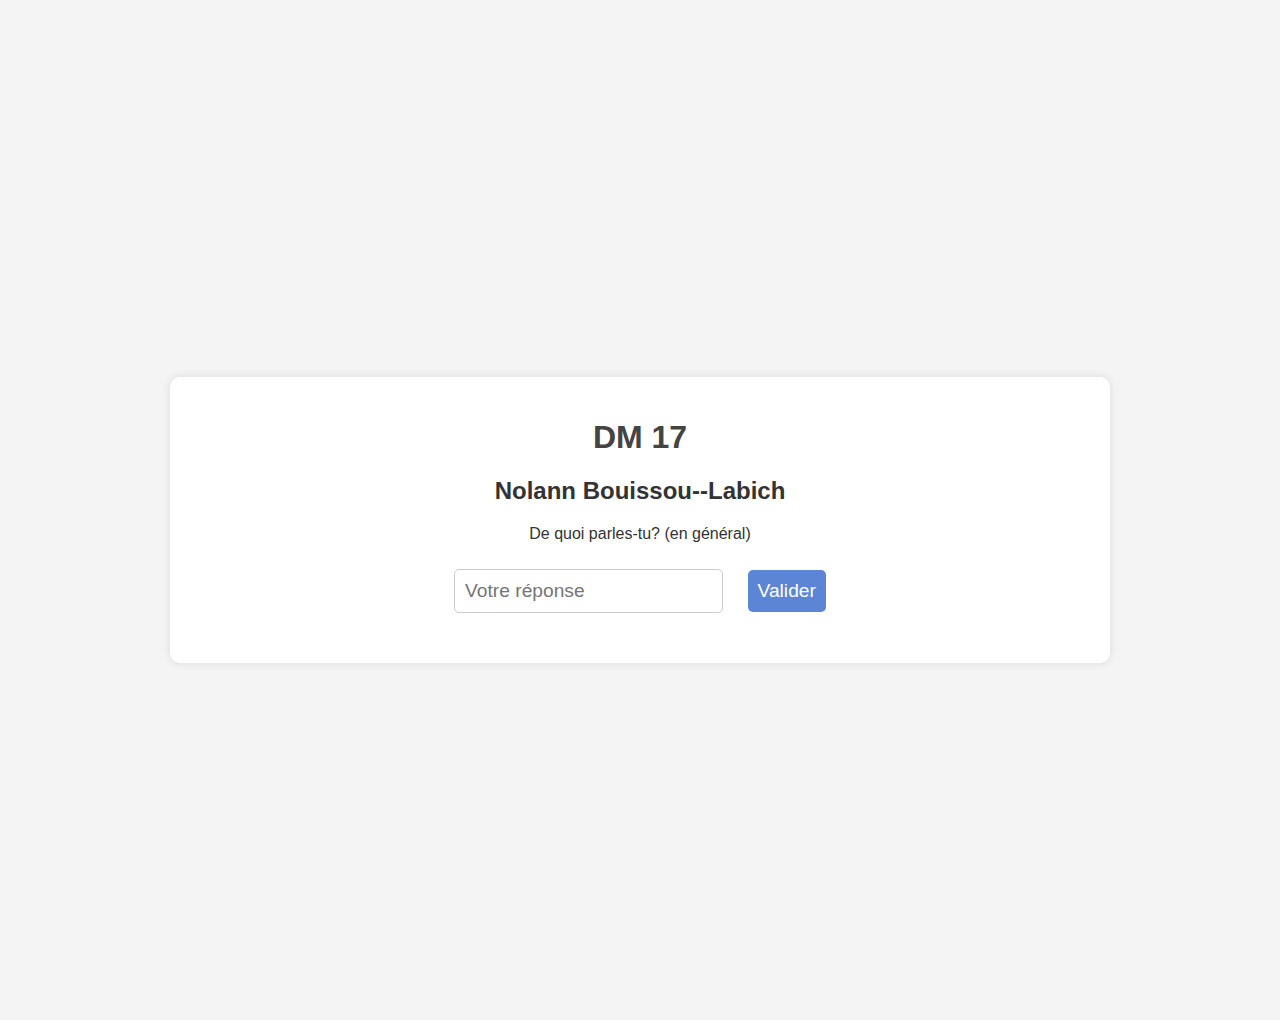
==== index.html @ 2d53fb49 "index.html" ====
<!DOCTYPE html>
<html lang="fr">
<head>
    <meta charset="UTF-8">
    <meta name="viewport" content="width=device-width, initial-scale=1.0">
    <title>Énigme</title>
    <link rel="stylesheet" href="dm.css">
</head>
<body>
    <div class="container">
        <h1>DM 17</h1>
        <h2>Nolann Bouissou--Labich</h2>
        <p id="enigme"></p>
        <input type="text" id="reponse" placeholder="Votre réponse">
        <button onclick="verifierReponse()">Valider</button>
        <p id="message"></p>
        <button id="btn-reponse" onclick="afficherReponse()">Afficher la réponse</button>
        <div id="images-container"></div>
        <div id="text-container" style="display: none;"></div>
        <button id="btn-suivant" onclick="passerEnigmeSuivante()">Suivant</button>
    </div>
    
    <script>
        let enigmes = [
            { 
                question: "De quoi parles-tu? (en général)", 
                reponse: "x", 
                images: ["dm_p1.jpg", "dm_p2.jpg","dm_p3.jpg","dm_p4.jpg","dm_p5_1.jpg"] 
            },
            { 
                question: "Dans un village, on dénombre 33 familles. Chaque fammile possède 1, 2 ou 3 vélos. Cependant, il y a autant de familles possédant 1 vélos que de familles possédant 3 vélos. Combien y a-t-il de vélos dans le village?", 
                reponse: "66", 
                images: ["dm_p5_2.jpg", "dm_p6.jpg","dm_p7.jpg"] 
            },
            { 
                question: "Bali et Balaud sont sur un bateau, Bali tombe à l'eau. Qui est chauve? (Le texte est trompeur)", 
                reponse: "balaud", 
                images: ["dm_p8.jpg","dm_p9.jpg","dm_p10.jpg","dm_p11.jpg"] 
            },
            { 
                question: "P=NP? (démonstration attendue)", 
                reponse: " ", 
                texte:"En réalite, je n'ai pas fait la fin du dm. (je faisais ce site)"
            }
        ];
        let indexEnigme = 0;
        let reponseTrouvee = false;
        let reponseMontree = false;
        
        function chargerEnigme() {
            document.getElementById("enigme").textContent = enigmes[indexEnigme].question;
            document.getElementById("reponse").value = "";
            document.getElementById("message").textContent = "";
            document.getElementById("btn-reponse").style.display = "none";
            document.getElementById("btn-suivant").style.display = "none";
            document.getElementById("text-container").style.display = "none";
            document.getElementById("images-container").innerHTML = "";
            reponseTrouvee = false;
            reponseMontree = false;
            setTimeout(() => {
                if (!reponseTrouvee) {
                    document.getElementById("btn-reponse").style.display = "block";
                }
            }, 30000); // 5 minutes
        }

        function verifierReponse() {
            let reponse = document.getElementById("reponse").value.toLowerCase();
            let bonneReponse = enigmes[indexEnigme].reponse;
            if (reponse === bonneReponse) {
                if (indexEnigme!=3) {
                document.getElementById("message").textContent = "Bien joué ! Voici une partie du dm :";
                afficherImagesOuTexte();                
                } else {
                    afficherImagesOuTexte();  
                }
                if (indexEnigme < enigmes.length - 1) {
                    document.getElementById("btn-suivant").style.display = "block";
                } else {
                    document.getElementById("message").textContent += " Toutes les énigmes ont été résolues !";
                }
                reponseTrouvee = true;
            } else {
                document.getElementById("message").textContent = "Mauvaise réponse, essayez encore !";
            }
        }
        
        function afficherReponse() {
            document.getElementById("message").textContent = "La réponse était : " + enigmes[indexEnigme].reponse;
            afficherImagesOuTexte();
            document.getElementById("btn-suivant").style.display = "block";
        }
        
        function afficherImagesOuTexte() {
            if (enigmes[indexEnigme].images) {
                let imagesContainer = document.getElementById("images-container");
                imagesContainer.innerHTML = "";
                enigmes[indexEnigme].images.forEach(src => {
                    let img = document.createElement("img");
                    img.src = src;
                    img.alt = "Récompense";
                    img.onclick = () => afficherEnPleinEcran(src);
                    imagesContainer.appendChild(img);
                });
            } else if (enigmes[indexEnigme].texte) {
                let textContainer = document.getElementById("text-container");
                textContainer.textContent = enigmes[indexEnigme].texte;
                textContainer.style.display = "block";
            }
        }
        
        function passerEnigmeSuivante() {
            if (indexEnigme < enigmes.length - 1) {
                indexEnigme++;
                chargerEnigme();
            } else {
                document.getElementById("container").innerHTML = "Félicitations ! Vous avez terminé toutes les énigmes.";
            }
        }

        function afficherEnPleinEcran(src) {
            let fullscreenDiv = document.createElement("div");
            fullscreenDiv.className = "fullscreen-img";
            fullscreenDiv.innerHTML = `<img src="${src}" alt="Image en plein écran"><button onclick="this.parentElement.remove()">X</button>`;
            document.body.appendChild(fullscreenDiv);
        }
        
        chargerEnigme();
    </script>
</body>
</html>
---- dm.css ----
body {
    font-family: 'Arial', sans-serif;
    display: flex;
    justify-content: flex-start;
    align-items: center;
    height: 100vh;
    text-align: center;
    margin: 50px auto;
    background-color: #f4f4f4;
    color: #333;
    padding-top:20px;
}

.container {
    width: 80%;
    background: white;
    padding: 20px;
    border-radius: 10px;
    box-shadow: 0px 0px 10px rgba(0, 0, 0, 0.1);
    max-width: 900px;
    margin: auto;
    text-align: center;
    align-items: center;
}

h1 {
    color: #444;
    font-size: 2rem;
}

input, button {
    padding: 10px;
    margin: 10px;
    border-radius: 5px;
    border: 1px solid #ccc;
    font-size: 1.2rem;
    align-items:center;
}

button {
    background-color: #5c85d6;
    color: white;
    border: none;
    cursor: pointer;
    font-size: 1.2rem;
}

button:hover {
    background-color: #3a5ca0;
}

#image-recompense { 
    display: none; 
    margin-top: 20px; 
    width: 300px; 
}

#btn-reponse, #btn-image { 
    display: none; 
    margin-top: 20px; 
}

#images-container {
    display: flex;
    flex-direction: column;
    align-items: center;
    gap: 20px;
    margin-top: 20px;
}
#images-container img {
    width: 80%;
    max-width: 500px;
    height: auto;
    border: 5px solid black;
    border-radius: 5px;
    padding: 5px;
    background-color: white;
    cursor: pointer;
    transition: transform 0.3s ease, box-shadow 0.3s ease;
}
#images-container img:hover {
    transform: scale(1.02);
    box-shadow: 0 0 15px rgba(0, 0, 0, 0.3);
}

.fullscreen-img {
    position: fixed;
    top: 0;
    left: 0;
    width: 100vw;
    height: 100vh;
    background: rgba(0, 0, 0, 0.9);
    display: flex;
    justify-content: center;
    align-items: center;
    z-index: 1000;
}

.fullscreen-img img {
    max-width: 90%;
    max-height: 90%;
    border: 5px solid white;
}

.fullscreen-img button {
    position: absolute;
    top: 20px;
    right: 20px;
    font-size: 1.5rem;
    background: black;
    border: none;
    padding: 10px;
    cursor: pointer;
    border-radius: 5px;
}
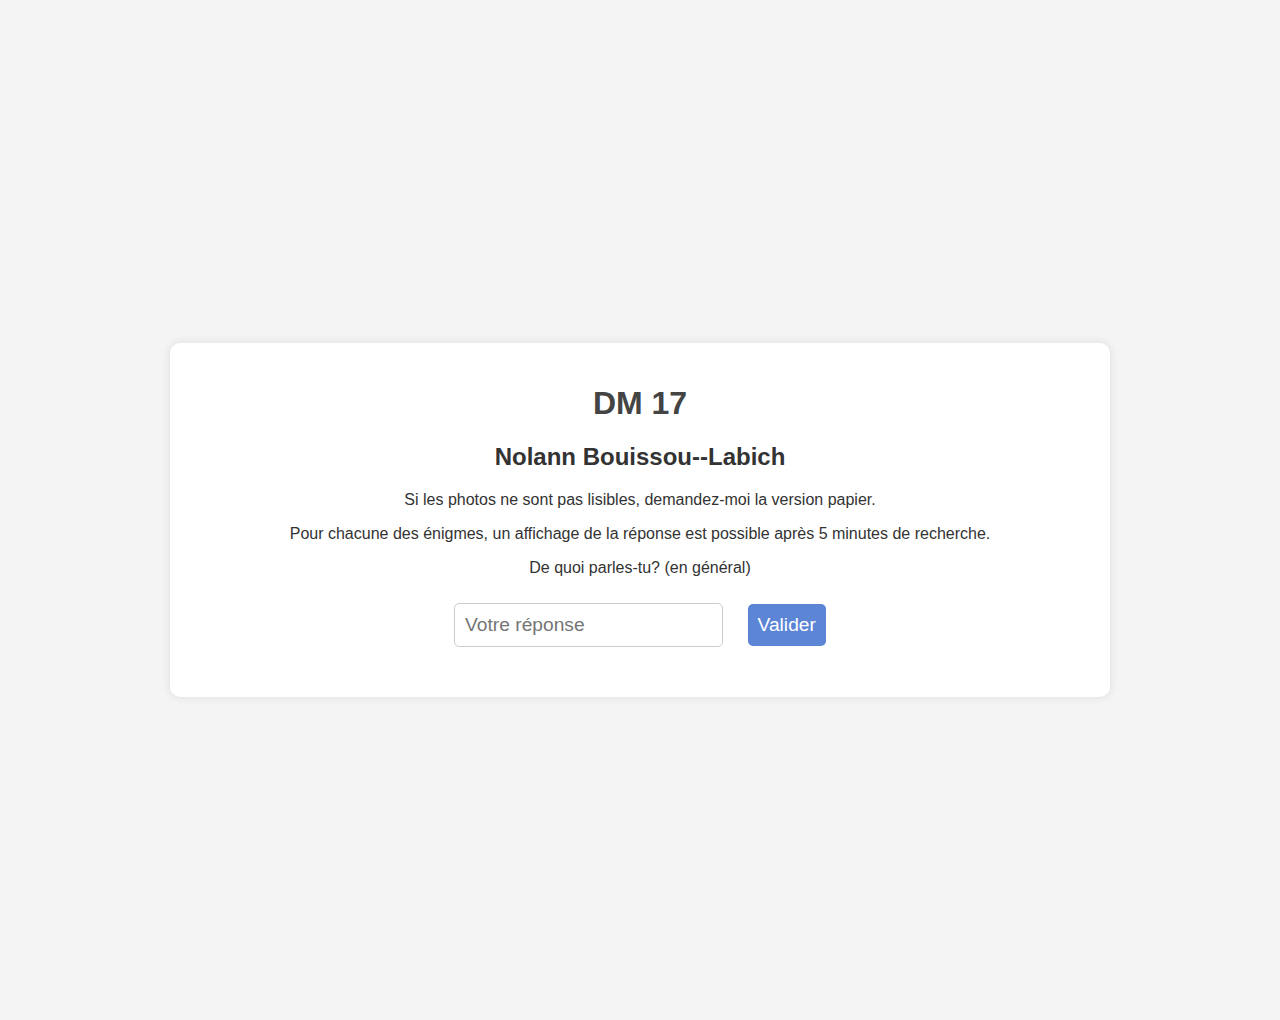
==== commit fd2e5957: "index.html" ====
--- a/index.html
+++ b/index.html
@@ -10,6 +10,8 @@
     <div class="container">
         <h1>DM 17</h1>
         <h2>Nolann Bouissou--Labich</h2>
+        <p>Si les photos ne sont pas lisibles, demandez-moi la version papier.</p>
+        <p>Pour chacune des énigmes, un affichage de la réponse est possible après 5 minutes de recherche.</p>
         <p id="enigme"></p>
         <input type="text" id="reponse" placeholder="Votre réponse">
         <button onclick="verifierReponse()">Valider</button>
@@ -28,7 +30,7 @@
                 images: ["dm_p1.jpg", "dm_p2.jpg","dm_p3.jpg","dm_p4.jpg","dm_p5_1.jpg"] 
             },
             { 
-                question: "Dans un village, on dénombre 33 familles. Chaque fammile possède 1, 2 ou 3 vélos. Cependant, il y a autant de familles possédant 1 vélos que de familles possédant 3 vélos. Combien y a-t-il de vélos dans le village?", 
+                question: "Dans un village, on dénombre 33 familles. Chaque famille possède 1, 2 ou 3 vélos. Cependant, il y a autant de familles possédant 1 vélo que de familles possédant 3 vélos. Combien y a-t-il de vélos dans le village?", 
                 reponse: "66", 
                 images: ["dm_p5_2.jpg", "dm_p6.jpg","dm_p7.jpg"] 
             },
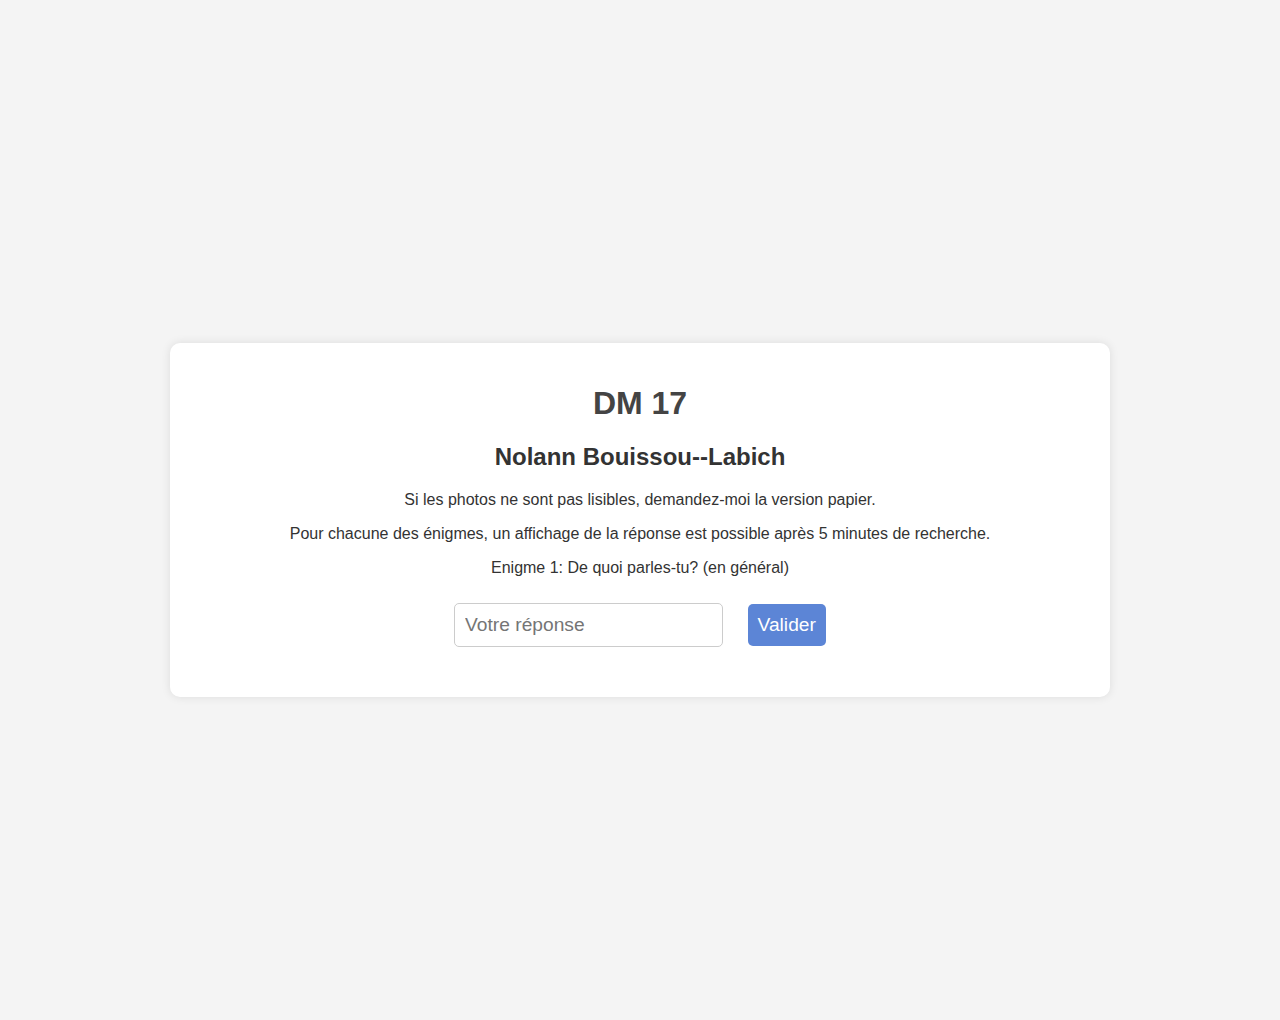
==== commit 4c7a0c87: "index.html" ====
--- a/index.html
+++ b/index.html
@@ -25,22 +25,22 @@
     <script>
         let enigmes = [
             { 
-                question: "De quoi parles-tu? (en général)", 
+                question: "Enigme 1: De quoi parles-tu? (en général)", 
                 reponse: "x", 
                 images: ["dm_p1.jpg", "dm_p2.jpg","dm_p3.jpg","dm_p4.jpg","dm_p5_1.jpg"] 
             },
             { 
-                question: "Dans un village, on dénombre 33 familles. Chaque famille possède 1, 2 ou 3 vélos. Cependant, il y a autant de familles possédant 1 vélo que de familles possédant 3 vélos. Combien y a-t-il de vélos dans le village?", 
+                question: "Enigme 2: Dans un village, on dénombre 33 familles. Chaque famille possède 1, 2 ou 3 vélos. Cependant, il y a autant de familles possédant 1 vélo que de familles possédant 3 vélos. Combien y a-t-il de vélos dans le village?", 
                 reponse: "66", 
                 images: ["dm_p5_2.jpg", "dm_p6.jpg","dm_p7.jpg"] 
             },
             { 
-                question: "Bali et Balaud sont sur un bateau, Bali tombe à l'eau. Qui est chauve? (Le texte est trompeur)", 
+                question: "Enigme 3: Bali et Balaud sont sur un bateau, Bali tombe à l'eau. Qui est chauve? (Le texte est trompeur)", 
                 reponse: "balaud", 
                 images: ["dm_p8.jpg","dm_p9.jpg","dm_p10.jpg","dm_p11.jpg"] 
             },
             { 
-                question: "P=NP? (démonstration attendue)", 
+                question: "Enigme 4: P=NP? (démonstration attendue)", 
                 reponse: " ", 
                 texte:"En réalite, je n'ai pas fait la fin du dm. (je faisais ce site)"
             }
@@ -63,7 +63,7 @@
                 if (!reponseTrouvee) {
                     document.getElementById("btn-reponse").style.display = "block";
                 }
-            }, 30000); // 5 minutes
+            }, 300000); // 5 minutes
         }
 
         function verifierReponse() {
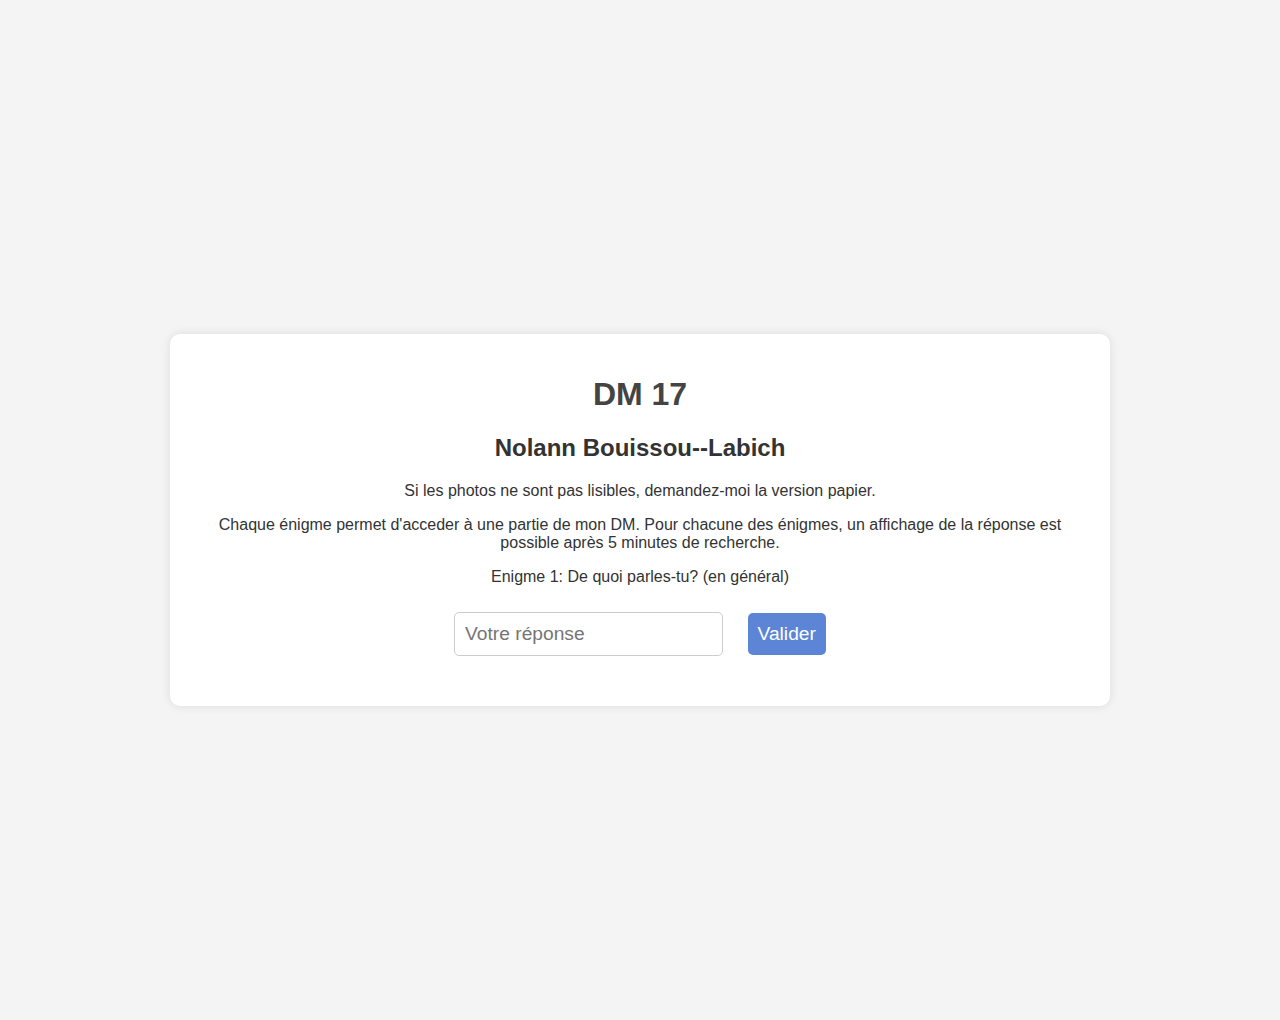
==== commit c9ca413c: "index.html" ====
--- a/index.html
+++ b/index.html
@@ -11,7 +11,7 @@
         <h1>DM 17</h1>
         <h2>Nolann Bouissou--Labich</h2>
         <p>Si les photos ne sont pas lisibles, demandez-moi la version papier.</p>
-        <p>Pour chacune des énigmes, un affichage de la réponse est possible après 5 minutes de recherche.</p>
+        <p>Chaque énigme permet d'acceder à une partie de mon DM. Pour chacune des énigmes, un affichage de la réponse est possible après 5 minutes de recherche.</p>
         <p id="enigme"></p>
         <input type="text" id="reponse" placeholder="Votre réponse">
         <button onclick="verifierReponse()">Valider</button>
@@ -41,7 +41,7 @@
             },
             { 
                 question: "Enigme 4: P=NP? (démonstration attendue)", 
-                reponse: " ", 
+                reponse: "Si seulement...", 
                 texte:"En réalite, je n'ai pas fait la fin du dm. (je faisais ce site)"
             }
         ];
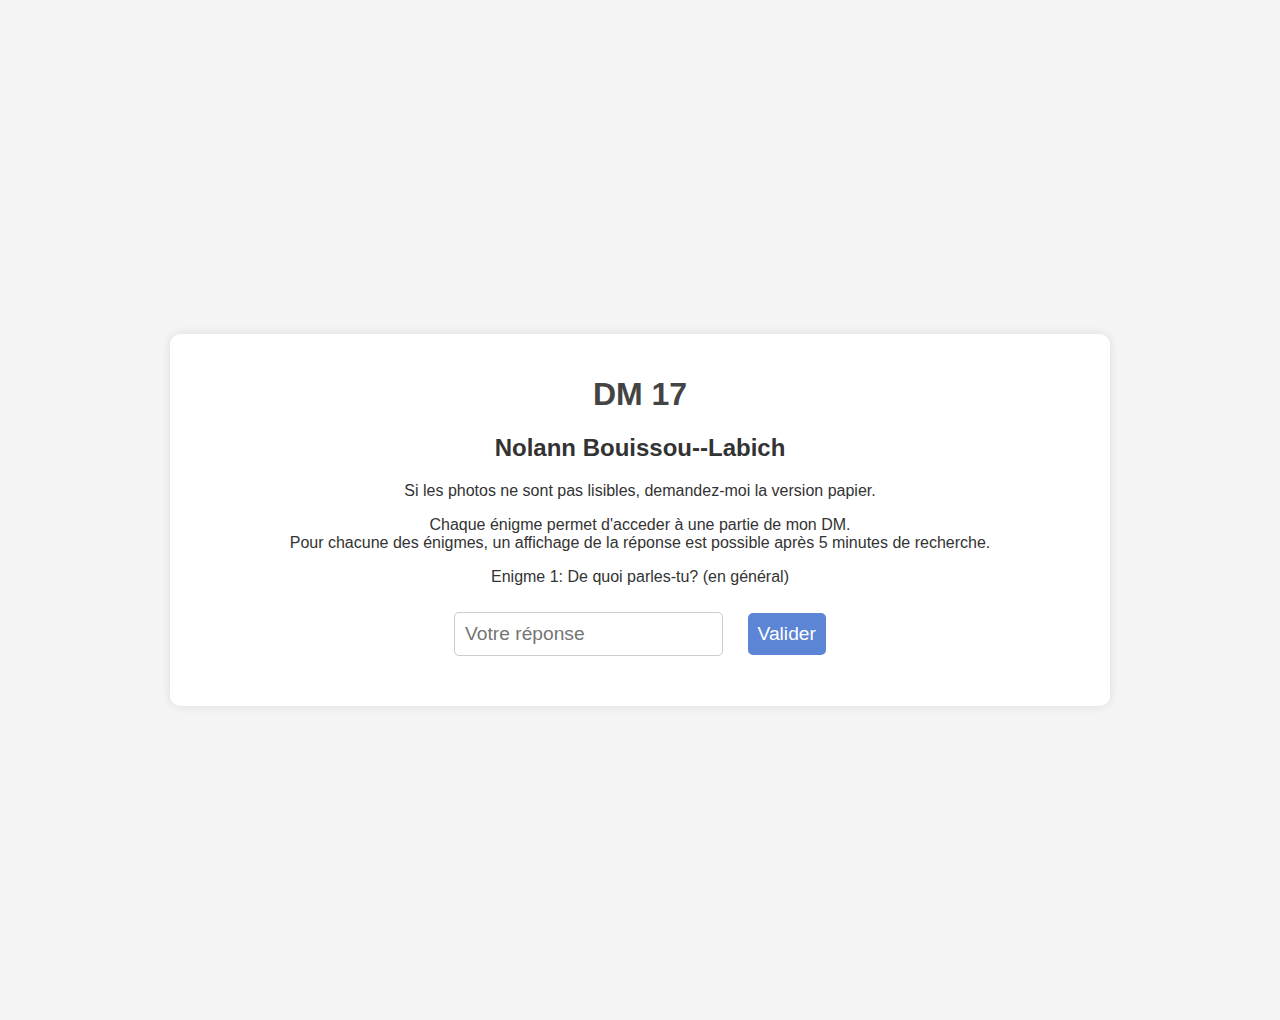
==== commit cc7d6933: "index.html" ====
--- a/index.html
+++ b/index.html
@@ -11,7 +11,7 @@
         <h1>DM 17</h1>
         <h2>Nolann Bouissou--Labich</h2>
         <p>Si les photos ne sont pas lisibles, demandez-moi la version papier.</p>
-        <p>Chaque énigme permet d'acceder à une partie de mon DM. Pour chacune des énigmes, un affichage de la réponse est possible après 5 minutes de recherche.</p>
+        <p>Chaque énigme permet d'acceder à une partie de mon DM.<br>Pour chacune des énigmes, un affichage de la réponse est possible après 5 minutes de recherche.</p>
         <p id="enigme"></p>
         <input type="text" id="reponse" placeholder="Votre réponse">
         <button onclick="verifierReponse()">Valider</button>
@@ -41,7 +41,7 @@
             },
             { 
                 question: "Enigme 4: P=NP? (démonstration attendue)", 
-                reponse: "Si seulement...", 
+                reponse: "si seulement...", 
                 texte:"En réalite, je n'ai pas fait la fin du dm. (je faisais ce site)"
             }
         ];
